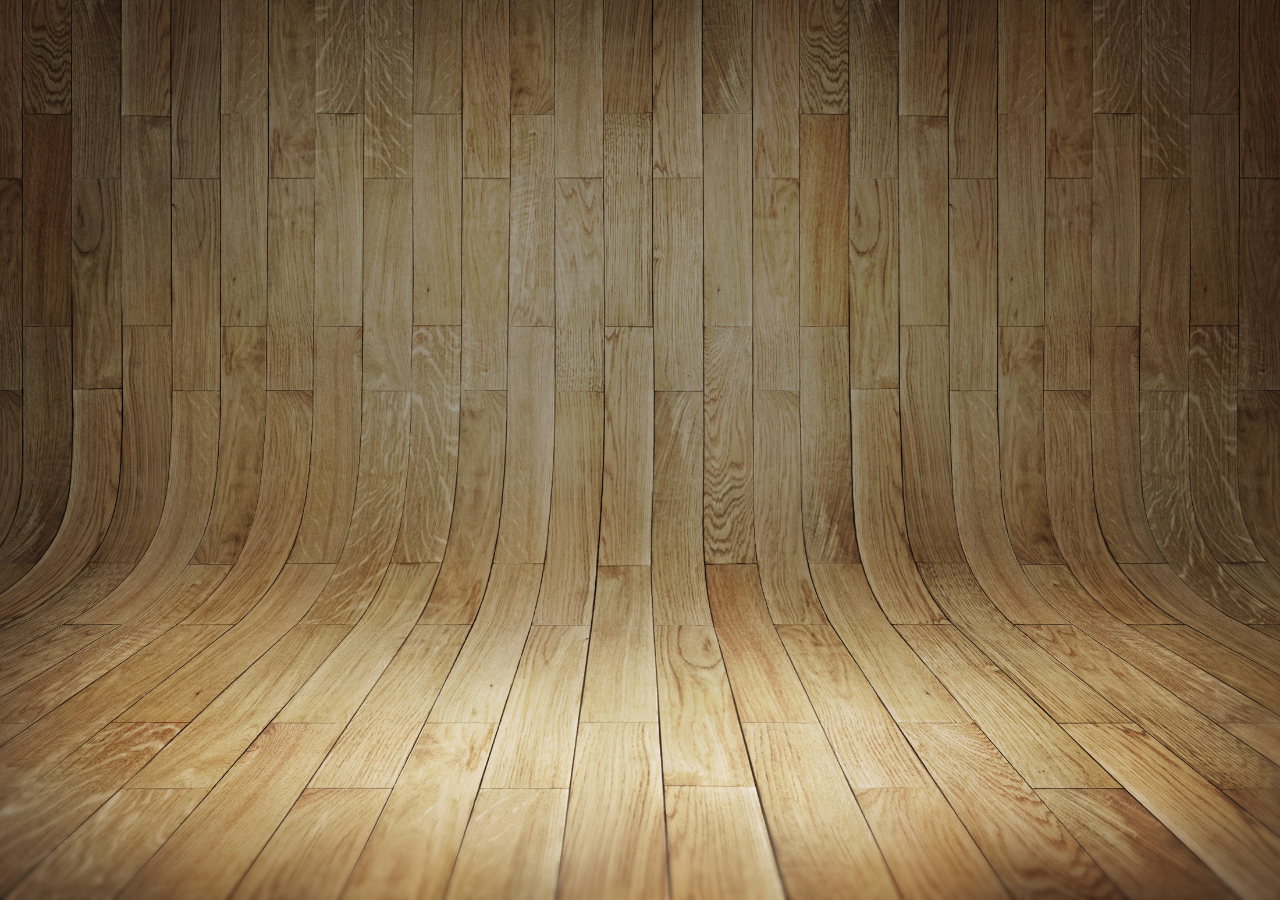
==== index.html @ ba4ff6cd "trabalhando no projecto social" ====
<!DOCTYPE html>
<html lang="pt-pt">
<head>
    <meta charset="UTF-8">
    <meta name="viewport" content="width=device-width, initial-scale=1.0">
    <title>Redes Sociais</title>
    <link rel="shortcut icon" href="favicon.ico" type="image/x-icon">
    <style>
        body{
            background-color: #000;
            background-image: url(imagens/fundo-madeira.jpg);
            background-repeat: no-repeat;
            background-size: cover;
            background-attachment: fixed;
            background-position: left bottom;
        }

    </style>
</head>
<body>
    <section id="phone">
        
    </section>
</body>
</html>
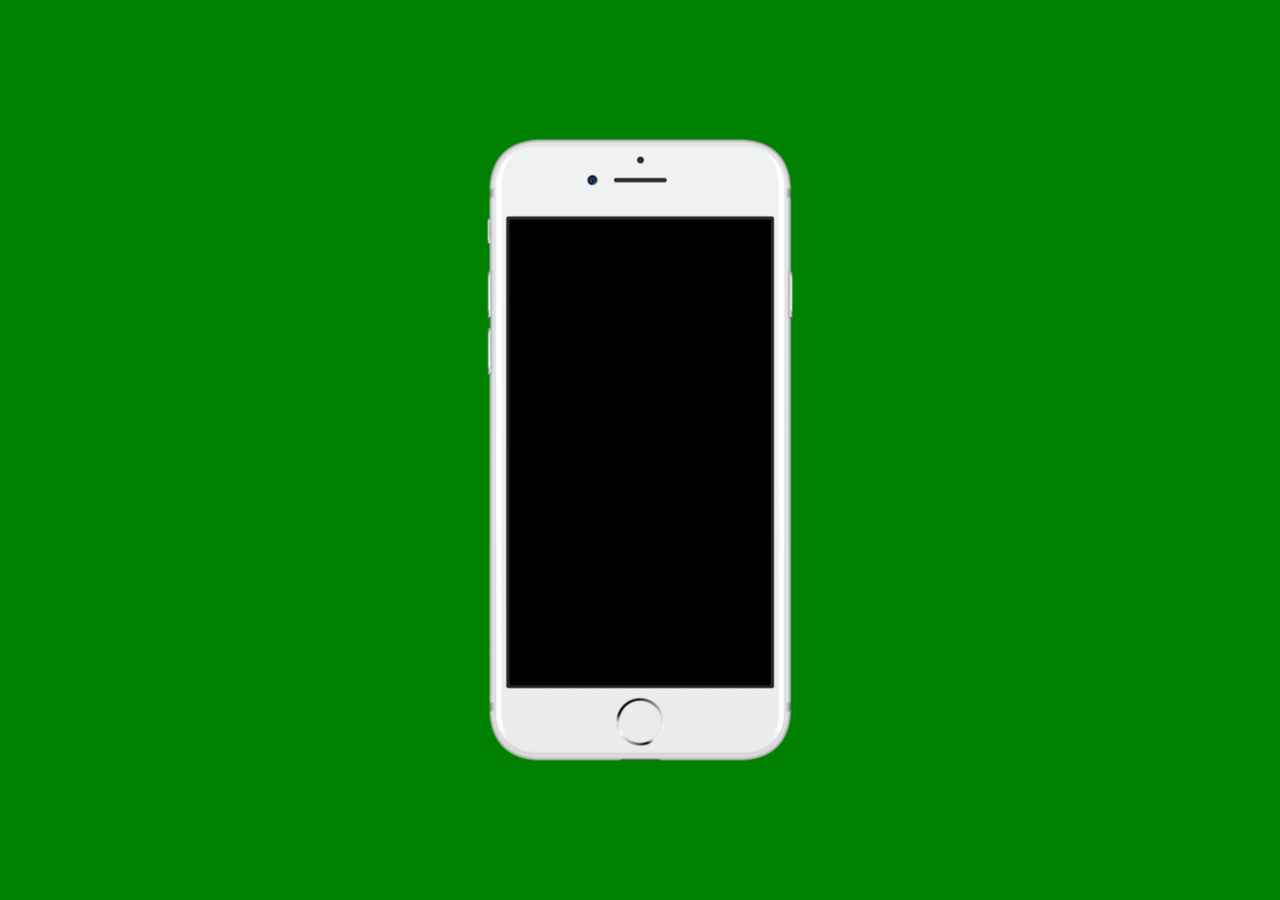
==== commit d92db6fd: "Trabalhando no Projecto" ====
--- a/index.html
+++ b/index.html
@@ -3,23 +3,21 @@
 <head>
     <meta charset="UTF-8">
     <meta name="viewport" content="width=device-width, initial-scale=1.0">
-    <title>Redes Sociais</title>
+    <title>Projecto Redes Sociais</title>
     <link rel="shortcut icon" href="favicon.ico" type="image/x-icon">
+    <link rel="stylesheet" href="estilos/stilo.css">
     <style>
-        body{
-            background-color: #000;
-            background-image: url(imagens/fundo-madeira.jpg);
-            background-repeat: no-repeat;
-            background-size: cover;
-            background-attachment: fixed;
-            background-position: left bottom;
-        }
-
+     
     </style>
 </head>
 <body>
-    <section id="phone">
-        
-    </section>
+    <main>
+        <section id="telefone">
+
+        </section>
+        <section id="redes-sociais">
+
+        </section>
+    </main>
 </body>
 </html>--- a/estilos/stilo.css
+++ b/estilos/stilo.css
@@ -0,0 +1,31 @@
+@charset "UTF8";
+
+*{
+    margin: 0;
+    padding: 0;
+    font-family: Arial, Helvetica, sans-serif;
+}
+
+html,body{
+    width: 100vw;
+    height: 100vh;
+    background-color: #000;
+}
+
+main{
+    position: relative;
+    height: 100vh;
+    background-color: #008000;
+}
+
+section#telefone{
+    position: absolute;
+    top: 50%;
+    left: 50%;
+    width: 311px;
+    height: 627px;
+    transform: translate(-50%, -50%);
+    background-image: url(../imagens/frame-iphone.png);
+    background-repeat: no-repeat;
+    background-attachment: fixed;
+}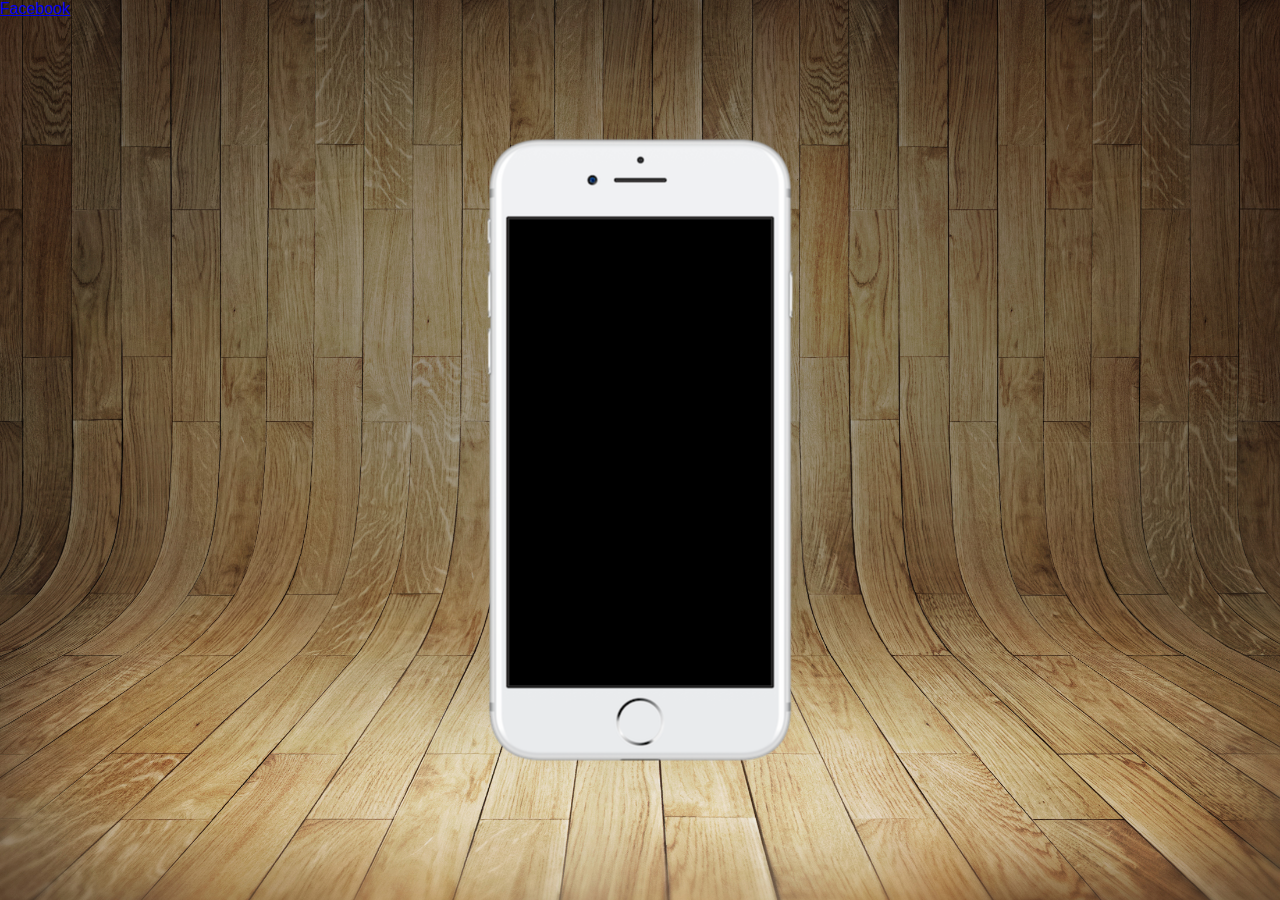
==== commit a75be2d8: "projetosocial" ====
--- a/index.html
+++ b/index.html
@@ -6,17 +6,14 @@
     <title>Projecto Redes Sociais</title>
     <link rel="shortcut icon" href="favicon.ico" type="image/x-icon">
     <link rel="stylesheet" href="estilos/stilo.css">
-    <style>
-     
-    </style>
 </head>
 <body>
     <main>
         <section id="telefone">
-
+            <iframe name="rede-social" frameborder="0"></iframe>
         </section>
         <section id="redes-sociais">
-
+            <a href="facebook.html" target="rede-social">Facebook</a>
         </section>
     </main>
 </body>
--- a/estilos/stilo.css
+++ b/estilos/stilo.css
@@ -6,26 +6,35 @@
     font-family: Arial, Helvetica, sans-serif;
 }
 
-html,body{
-    width: 100vw;
-    height: 100vh;
-    background-color: #000;
+body{
+    background-image: url(../imagens/fundo-madeira.jpg);
+    background-repeat: no-repeat;
+    background-position: top center;
+    background-size: cover;
+    background-attachment: fixed;
 }
 
 main{
     position: relative;
     height: 100vh;
-    background-color: #008000;
 }
 
 section#telefone{
     position: absolute;
     top: 50%;
     left: 50%;
+    transform: translate(-50%, -50%);
     width: 311px;
     height: 627px;
-    transform: translate(-50%, -50%);
     background-image: url(../imagens/frame-iphone.png);
     background-repeat: no-repeat;
-    background-attachment: fixed;
+    background-attachment: scroll;
+}
+
+iframe{
+    position: relative;
+    top: 71.3px;
+    left: 13px;
+    width: 21vw;
+    height: 73vh;
 }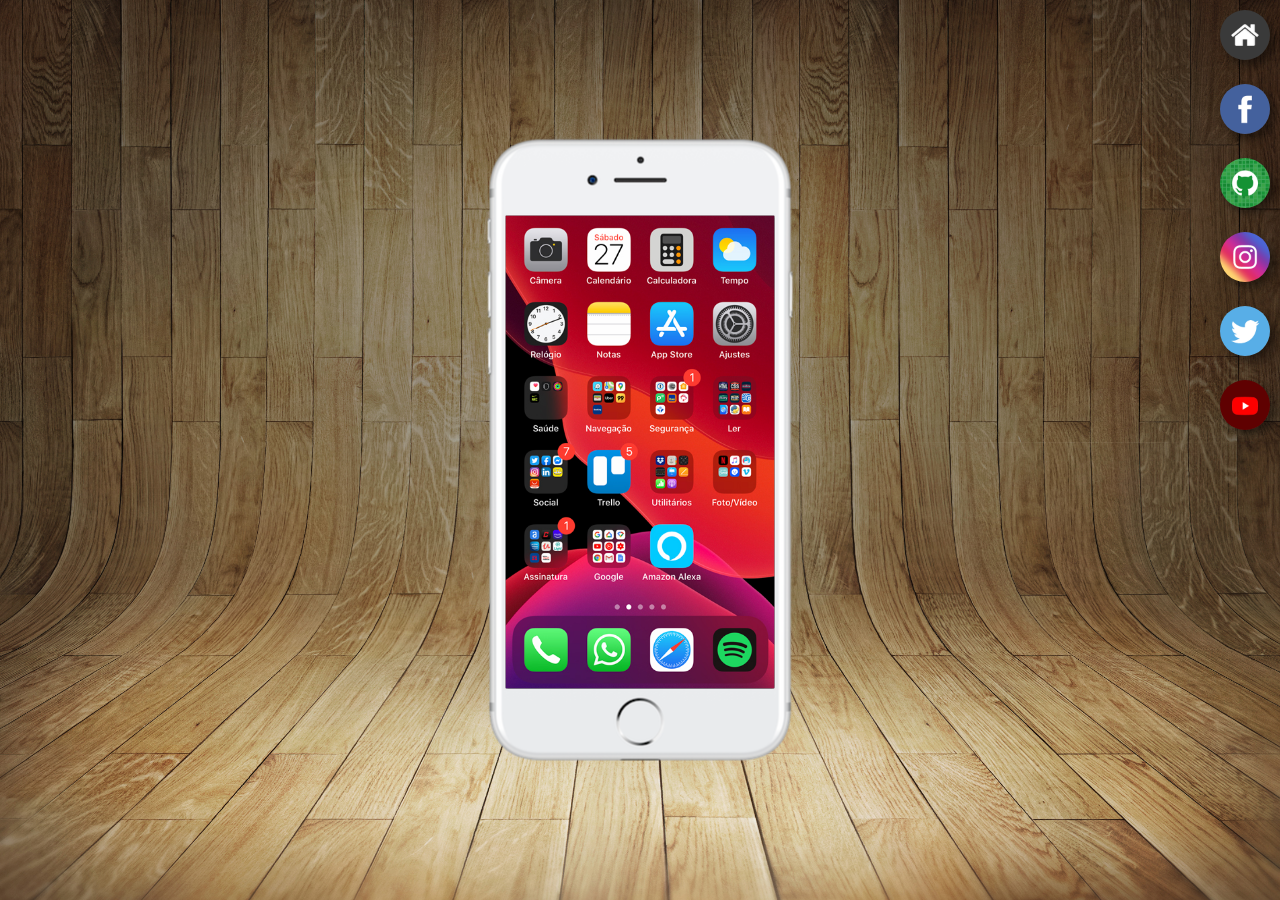
==== commit 47249dfe: "projeto" ====
--- a/index.html
+++ b/index.html
@@ -10,10 +10,22 @@
 <body>
     <main>
         <section id="telefone">
-            <iframe name="rede-social" frameborder="0"></iframe>
+            <iframe src="home.html" name="tela" frameborder="0" id="tela">
+                Seu navegador não é compatível com isso, tente baixar outro navegador para solucionar esse o problema!
+            </iframe>
         </section>
         <section id="redes-sociais">
-            <a href="facebook.html" target="rede-social">Facebook</a>
+            <a href="home.html" target="tela" class="botao"><img src="imagens/logo-home.jpg" alt="home"></a> <br>
+
+           <a href="facebook.html" target="tela" class="botao"><img src="imagens/logo-facebook.jpg" alt="logo do facebook"></a> <br>
+           
+           <a href="github.html" target="tela" class="botao"><img src="imagens/logo-github.jpg" alt="logo do github"></a> <br>
+           
+           <a href="instagram.html" target="tela" class="botao"><img src="imagens/logo-instagram.jpg" alt="logo do instagram"></a> <br>
+           
+           <a href="twitter.html" target="tela" class="botao"><img src="imagens/logo-twitter.jpg" alt="logo do twitter"></a> <br>
+           
+           <a href="youtube.html" target="tela" class="botao"><img src="imagens/logo-youtube.jpg" alt="logo do youtube"></a>        
         </section>
     </main>
 </body>
--- a/estilos/stilo.css
+++ b/estilos/stilo.css
@@ -31,10 +31,33 @@
     background-attachment: scroll;
 }
 
-iframe{
+iframe#tela{
     position: relative;
-    top: 71.3px;
-    left: 13px;
-    width: 21vw;
-    height: 73vh;
+    top: 79px;
+    left: 21px;
+    width: 269px;
+    height: 473px;
+}
+
+#redes-sociais{
+    text-align: right;
+}
+
+.botao img{
+    width: 50px;
+    margin: 10px;
+    border-radius: 50px;
+    box-shadow: 5px 6px 9px #0000006c;
+    box-sizing: border-box;
+}
+
+section img:hover{
+    box-shadow: 3px 6px 6px #0000007c;
+    border: 2px solid #ffffff60;
+    transform: translate(-3px, -3px);
+    transition: transform 0.3s, border 0.2s;
+}
+
+section#redes-sociais img:active{
+    transform: scale(86%);
 }